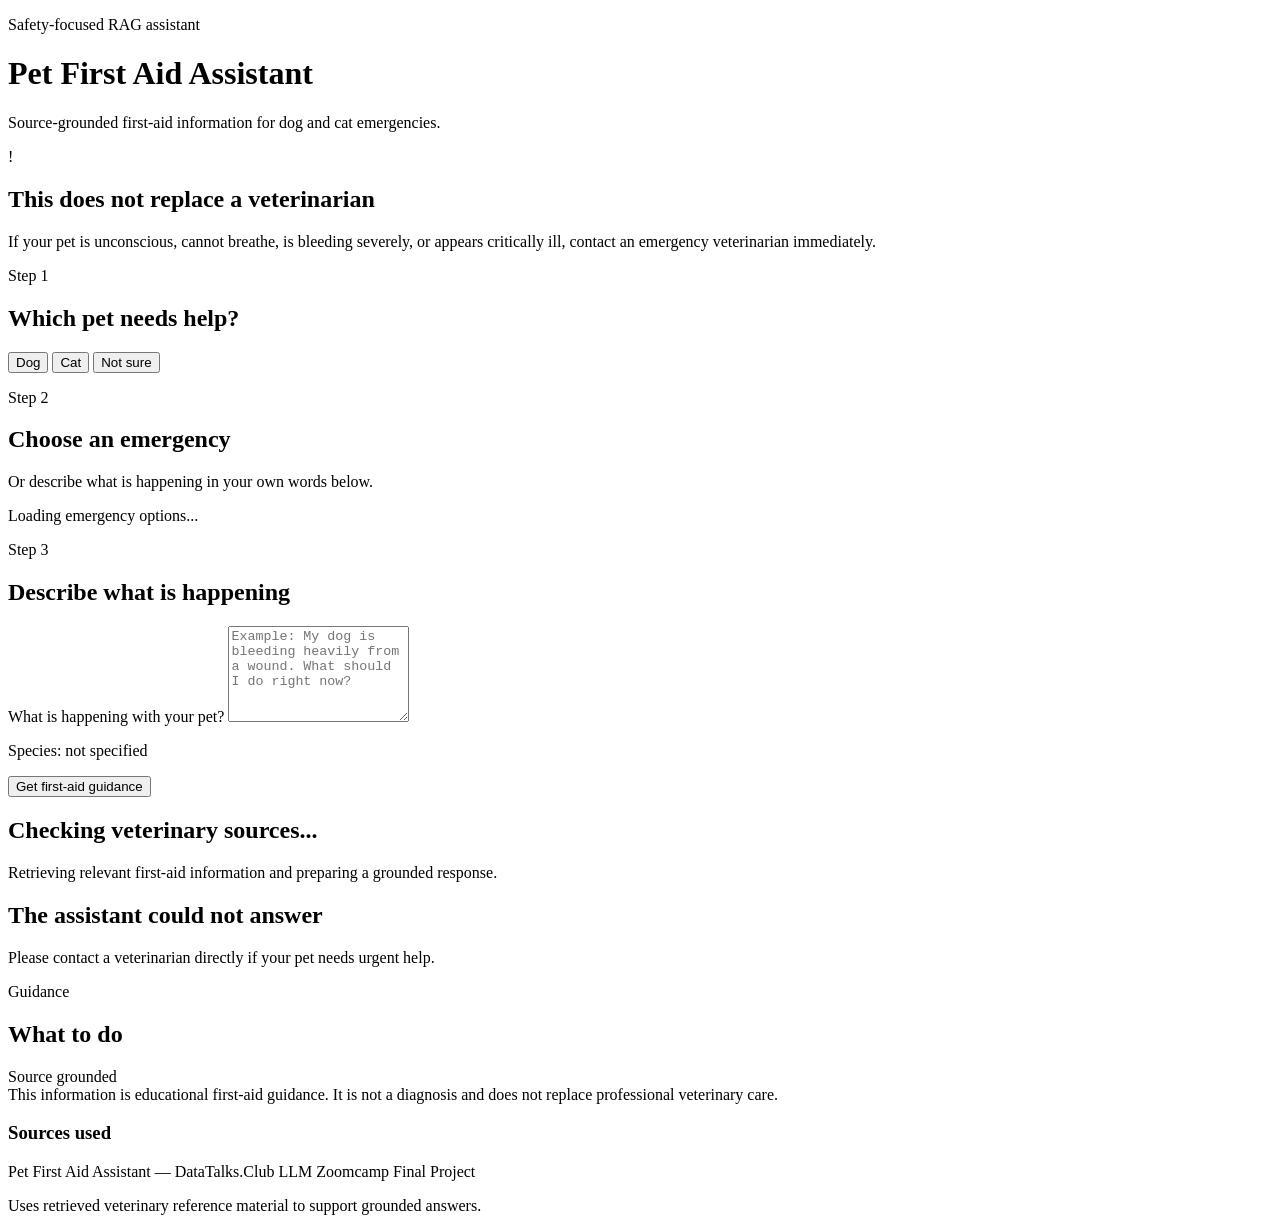
==== frontend/index.html @ 3f7cdb3b "add pet first aid web interface" ====
<!DOCTYPE html>
<html lang="en">
<head>
    <meta charset="UTF-8">

    <meta
        name="viewport"
        content="width=device-width, initial-scale=1.0"
    >

    <meta
        name="description"
        content="Source-grounded first-aid guidance for dog and cat emergencies."
    >

    <title>Pet First Aid Assistant</title>

    <link
        rel="stylesheet"
        href="/static/styles.css"
    >
</head>

<body>
    <header class="site-header">
        <div class="container header-content">
            <div>
                <p class="eyebrow">
                    Safety-focused RAG assistant
                </p>

                <h1>
                    Pet First Aid Assistant
                </h1>

                <p class="header-description">
                    Source-grounded first-aid information for
                    dog and cat emergencies.
                </p>
            </div>
        </div>
    </header>

    <main class="container main-content">

        <section
            class="emergency-banner"
            aria-label="Emergency warning"
        >
            <div class="emergency-icon">
                !
            </div>

            <div>
                <h2>
                    This does not replace a veterinarian
                </h2>

                <p>
                    If your pet is unconscious, cannot breathe,
                    is bleeding severely, or appears critically ill,
                    contact an emergency veterinarian immediately.
                </p>
            </div>
        </section>

        <section
            class="panel"
            aria-labelledby="species-heading"
        >
            <div class="section-heading">
                <div>
                    <p class="step-label">
                        Step 1
                    </p>

                    <h2 id="species-heading">
                        Which pet needs help?
                    </h2>
                </div>
            </div>

            <div
                class="species-selector"
                id="species-selector"
            >
                <button
                    type="button"
                    class="species-button"
                    data-species="dog"
                    aria-pressed="false"
                >
                    Dog
                </button>

                <button
                    type="button"
                    class="species-button"
                    data-species="cat"
                    aria-pressed="false"
                >
                    Cat
                </button>

                <button
                    type="button"
                    class="species-button"
                    data-species=""
                    aria-pressed="false"
                >
                    Not sure
                </button>
            </div>
        </section>

        <section
            class="panel"
            aria-labelledby="emergencies-heading"
        >
            <div class="section-heading">
                <div>
                    <p class="step-label">
                        Step 2
                    </p>

                    <h2 id="emergencies-heading">
                        Choose an emergency
                    </h2>

                    <p>
                        Or describe what is happening in your own words below.
                    </p>
                </div>
            </div>

            <div
                id="emergency-grid"
                class="emergency-grid"
                aria-live="polite"
            >
                <p class="muted">
                    Loading emergency options...
                </p>
            </div>
        </section>

        <section
            class="panel"
            aria-labelledby="question-heading"
        >
            <div class="section-heading">
                <div>
                    <p class="step-label">
                        Step 3
                    </p>

                    <h2 id="question-heading">
                        Describe what is happening
                    </h2>
                </div>
            </div>

            <form id="ask-form">
                <label
                    for="question-input"
                    class="input-label"
                >
                    What is happening with your pet?
                </label>

                <textarea
                    id="question-input"
                    name="question"
                    rows="6"
                    minlength="3"
                    maxlength="2000"
                    required
                    placeholder="Example: My dog is bleeding heavily from a wound. What should I do right now?"
                ></textarea>

                <div class="form-footer">
                    <p
                        id="species-status"
                        class="species-status"
                    >
                        Species: not specified
                    </p>

                    <button
                        id="submit-button"
                        type="submit"
                        class="primary-button"
                    >
                        Get first-aid guidance
                    </button>
                </div>
            </form>
        </section>

        <section
            id="loading-panel"
            class="panel loading-panel hidden"
            aria-live="polite"
        >
            <div class="loading-spinner"></div>

            <div>
                <h2>
                    Checking veterinary sources...
                </h2>

                <p>
                    Retrieving relevant first-aid information
                    and preparing a grounded response.
                </p>
            </div>
        </section>

        <section
            id="error-panel"
            class="panel error-panel hidden"
            role="alert"
        >
            <h2>
                The assistant could not answer
            </h2>

            <p id="error-message">
                Please contact a veterinarian directly if
                your pet needs urgent help.
            </p>
        </section>

        <section
            id="answer-panel"
            class="panel answer-panel hidden"
            aria-labelledby="answer-heading"
        >
            <div class="answer-header">
                <div>
                    <p class="step-label">
                        Guidance
                    </p>

                    <h2 id="answer-heading">
                        What to do
                    </h2>
                </div>

                <span class="grounded-badge">
                    Source grounded
                </span>
            </div>

            <div
                id="answer-text"
                class="answer-text"
            ></div>

            <div class="answer-warning">
                This information is educational first-aid guidance.
                It is not a diagnosis and does not replace
                professional veterinary care.
            </div>

            <div class="sources-section">
                <h3>
                    Sources used
                </h3>

                <div
                    id="sources-list"
                    class="sources-list"
                ></div>
            </div>
        </section>

    </main>

    <footer class="site-footer">
        <div class="container">
            <p>
                Pet First Aid Assistant — DataTalks.Club
                LLM Zoomcamp Final Project
            </p>

            <p>
                Uses retrieved veterinary reference material
                to support grounded answers.
            </p>
        </div>
    </footer>

    <script
        src="/static/app.js"
        defer
    ></script>
</body>
</html>
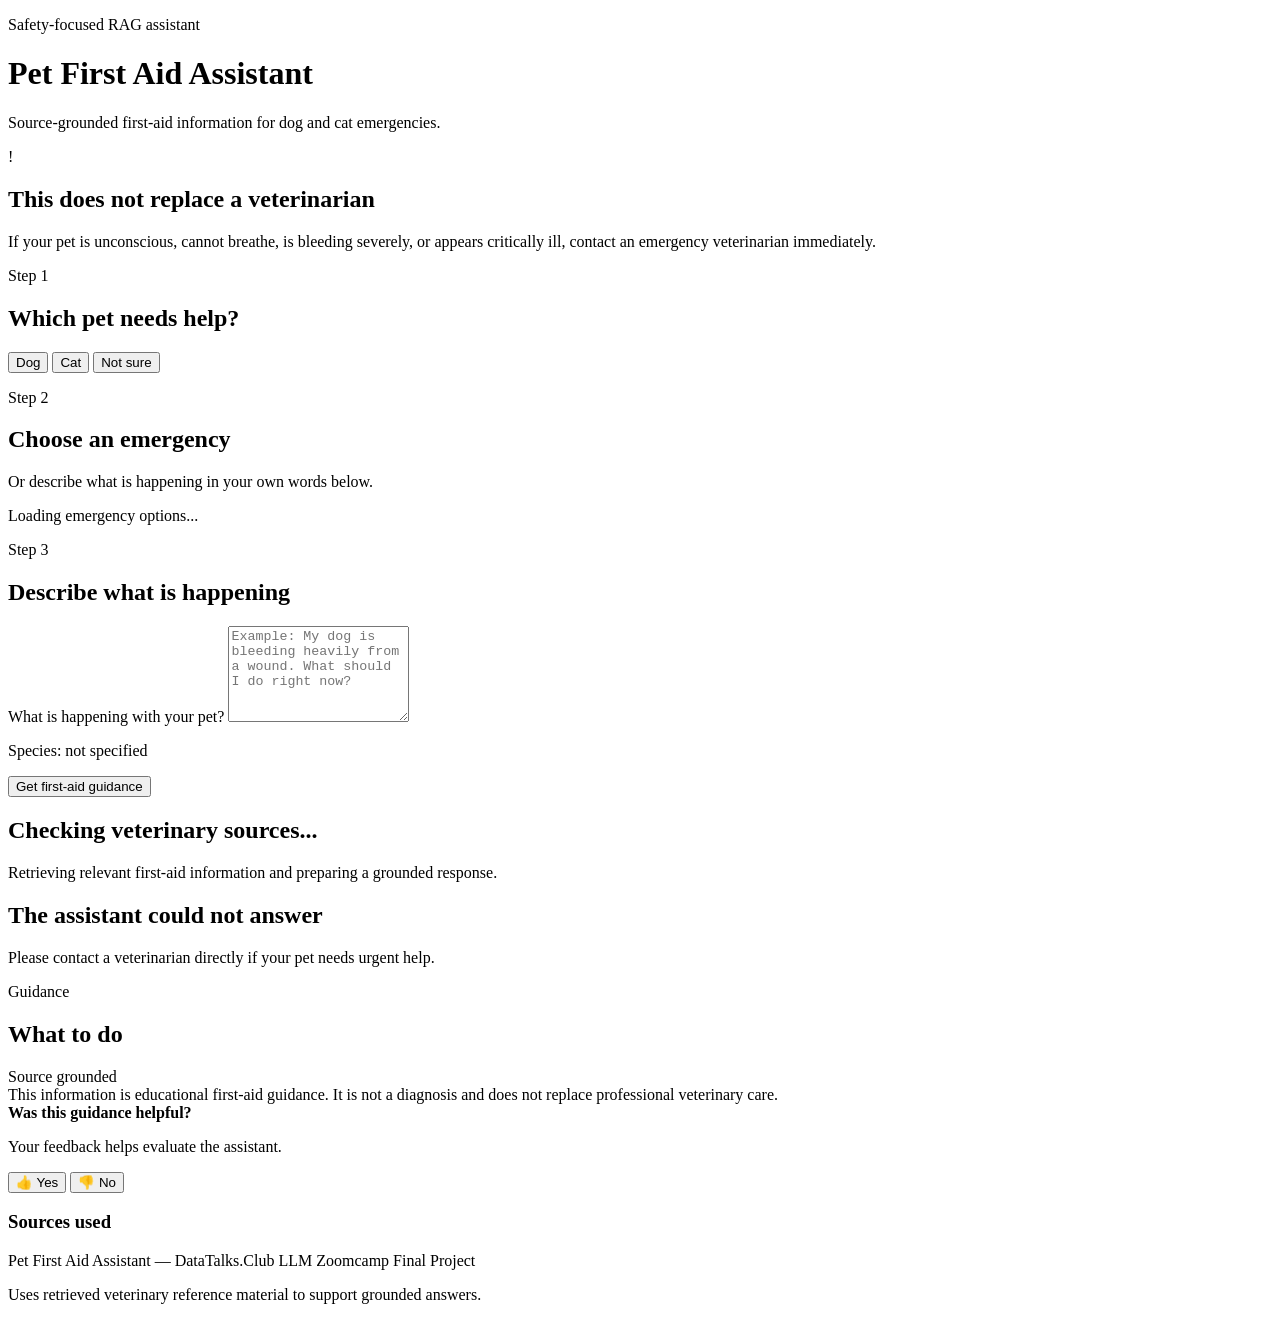
==== commit 68fb8da4: "add deployed web app with monitoring and feedback" ====
--- a/frontend/index.html
+++ b/frontend/index.html
@@ -263,6 +263,45 @@
                 professional veterinary care.
             </div>
 
+            <div
+                id="feedback-section"
+                class="feedback-section hidden"
+            >
+                <div>
+                    <strong>
+                        Was this guidance helpful?
+                    </strong>
+
+                    <p>
+                        Your feedback helps evaluate the assistant.
+                    </p>
+                </div>
+
+                <div class="feedback-controls">
+                    <button
+                        type="button"
+                        class="feedback-button"
+                        data-rating="1"
+                    >
+                        👍 Yes
+                    </button>
+
+                    <button
+                        type="button"
+                        class="feedback-button"
+                        data-rating="-1"
+                    >
+                        👎 No
+                    </button>
+                </div>
+
+                <p
+                    id="feedback-status"
+                    class="feedback-status"
+                    aria-live="polite"
+                ></p>
+            </div>
+
             <div class="sources-section">
                 <h3>
                     Sources used
